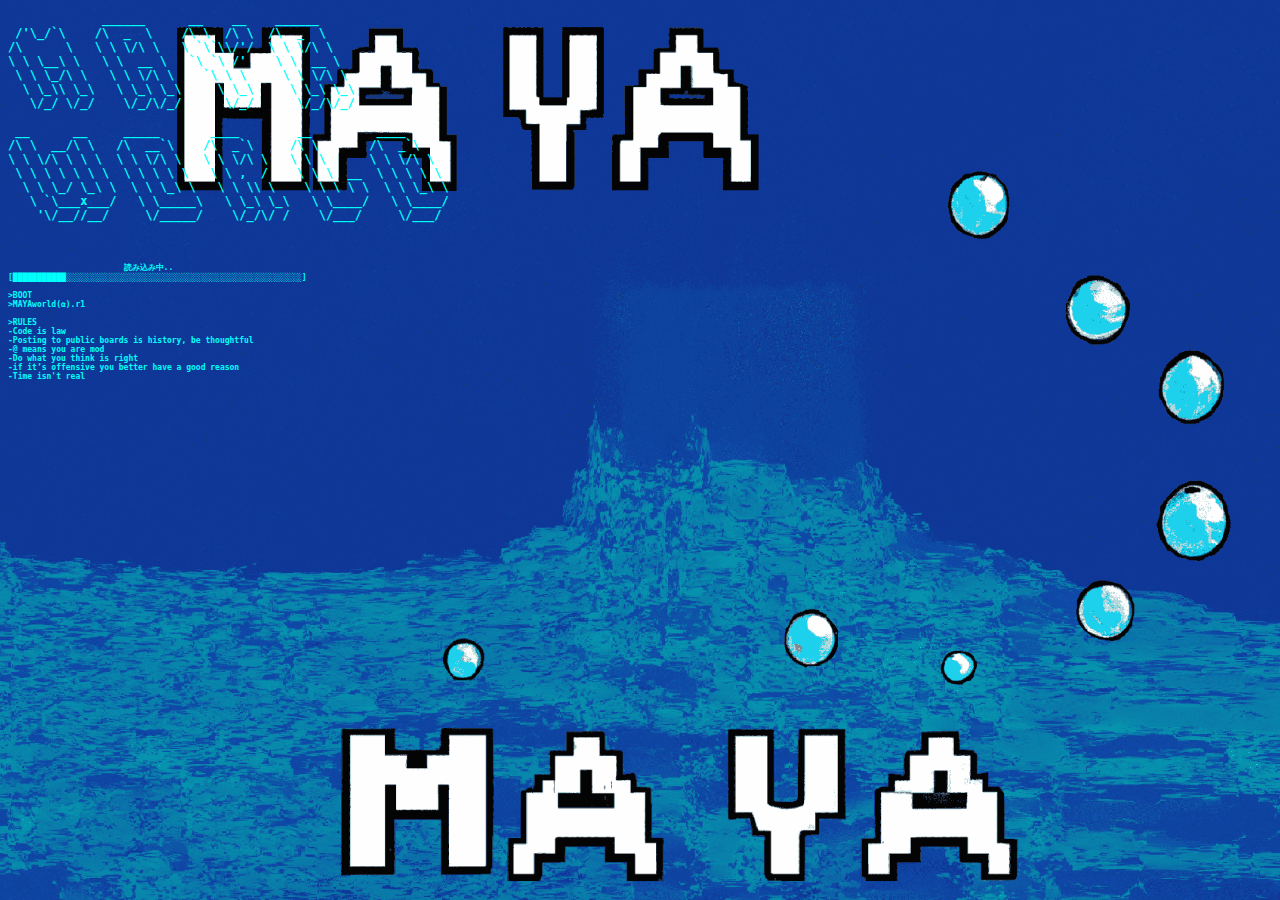
==== index.html @ 63f3714f "fix typo" ====
<!DOCTYPE html>
<html lang="en">
 	<head>
	 	<script async src="https://www.googletagmanager.com/gtag/js?id=G-BT7464H8L0"></script>
	     <script>
		window.dataLayer = window.dataLayer || [];
		function gtag(){dataLayer.push(arguments);}
		gtag('js', new Date());

		gtag('config', 'G-BT7464H8L0');
	    </script>
	  	<script src="https://ajax.googleapis.com/ajax/libs/jquery/3.6.3/jquery.min.js"></script>
		<meta charset="UTF-8">
		<meta http-equiv="Cache-Control" content="no-cache, no-store, must-revalidate">
		<meta http-equiv="Pragma" content="no-cache">
		<meta http-equiv="Expires" content="0">
		<title>MAYA WORLD</title>
		<link rel="stylesheet" href="konbini/style.css">
  </head>
  <body>
	  <h1>
		<pre>
	     ______      __    __    ______
 /'\_/`\    /\  _  \    /\ \  /\ \  /\  _  \
/\      \   \ \ \/\ \   \ `\`\\/'/  \ \ \/\ \
\ \ \__\ \   \ \  __ \   `\ `\ /'    \ \  __ \
 \ \ \_/\ \   \ \ \/\ \    `\ \ \     \ \ \/\ \
  \ \_\\ \_\   \ \_\ \_\     \ \_\     \ \_\ \_\
   \/_/ \/_/    \/_/\/_/      \/_/      \/_/\/_/

 __      __     _____       ____        __         ____
/\ \  __/\ \   /\  __`\    /\  _`\     /\ \       /\  _`\
\ \ \/\ \ \ \  \ \ \/\ \   \ \ \/\ \   \ \ \      \ \ \/\ \
 \ \ \ \ \ \ \  \ \ \ \ \   \ \ ,  /    \ \ \  __  \ \ \ \ \
  \ \ \_/ \_\ \  \ \ \_\ \   \ \ \\ \    \ \ \ \ \  \ \ \_\ \
   \ `\___x___/   \ \_____\   \ \_\ \_\   \ \____/   \ \____/
    '\/__//__/     \/_____/    \/_/\/ /    \/___/     \/___/
<!--
/////////////////////////////////////////////////////////////

***
Come away, O human child!
To the waters and the wild
With a faery, hand in hand,
For the world's more full of weeping than you can understand.
***

join us >> you@mayaworld.online <<

change something! >>github.com/masipah/mayaworld.online<<

/////////////////////////////////////////////////////////////
-->
		</pre>
	  </h1>
	  <h2>
		<pre>
			読み込み中..
<div id="yomikomi"></div>

>BOOT
>MAYAworld(⍺).r1

>RULES
-Code is law
-Posting to public boards is history, be thoughtful
-@ means you are mod
-Do what you think is right
-if it’s offensive you better have a good reason
-Time isn't real
		</pre>
		<script src="konbini/load.js"></script>
		<script>
			var progressBar = new AsciiProgress("yomikomi")
			function updateProgress(){
			progressBar.setValue(progressBar.value += 1)
			}
			setInterval(updateProgress, 40)
		</script>
	  </h2>
	  <div class="container" id="nav">
		  <div class="col1">
		  	<a href="/konbini/HI%20MAYA%20%E2%99%A1%E2%94%89%CB%8F%CD%9B%20(%E2%9D%9B%20%E3%80%B0%20%E2%9D%9B)%CB%8A%CB%8E%E2%94%89%E2%99%A1.pdf"><img src="konbini/left.png"></a>
			  <div class="caption">
				  <pre>launch_deck</pre>
		  </div>
		  </div>
		  <div class="col2">
		  	<a href="#"><img src="konbini/right.png"></a>
			  <div class="caption">
						<pre>coming_soon</pre>
				</div>
		  </div>
		  <div class="col3">
		  	<a href="https://docs.google.com/forms/d/e/1FAIpQLSfDOWnmGSyoX4QJOOw3bQ1SuGyOyhgqt_TZYnOenLjo0nL78A/viewform"><img src="konbini/center.png"></a>
			  <div class="caption">
						<pre>pledge</pre>
				</div>
		  </div>
	  </div>
	</body>
</html>
---- konbini/style.css ----
html {
	background: url(bg.png) no-repeat center center fixed; 
	-webkit-background-size: cover;
	-moz-background-size: cover;
	-o-background-size: cover;
	background-size: cover;
}
body {
	color: #00fffb;
}
h1 {
	font-size: 12px;
}
h2 {
	font-size: 8px;
}
.container {
	margin:  60px auto;
	width: 60vw;
	height: 40vh;
	text-align: center;
	position: absolute;
	top: 50%;
	left: 50%; 
	transform: translate(-50%, -50%);
}
.container > div {
	width: 33%;
}
.col1 {
	float: left;
	position: relative;
}
.col2 {
	float: right;
	position: relative;
}
.col3 {
	margin: auto;
	position: relative;
}
.caption {
	font-size: 10px;
	color: #00fffb;
	font-weight: bold;
}
img{
	max-width: 15vw;
	max-height: 30vh;
}
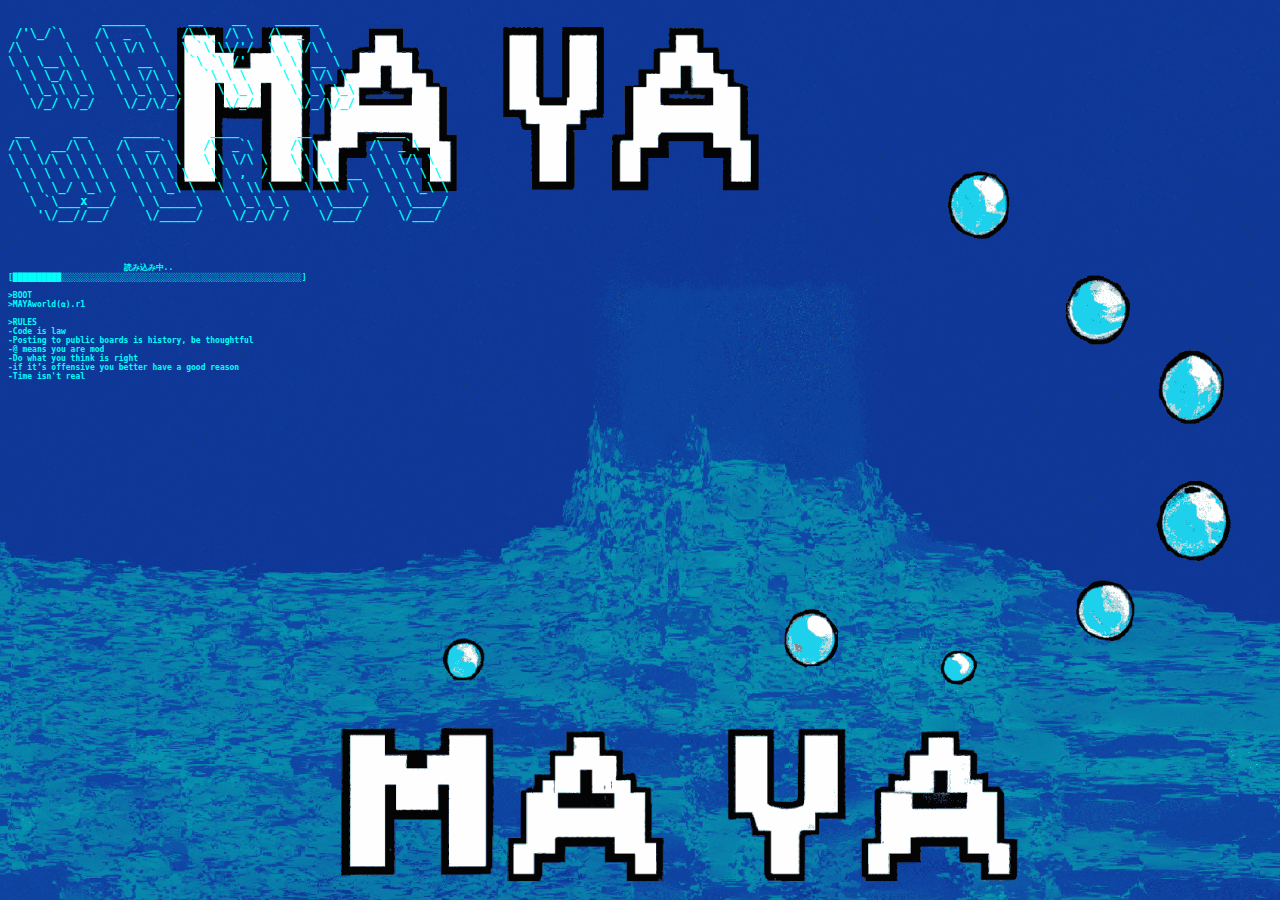
==== commit 7f81b22c: "edit info + ignore" ====
--- a/index.html
+++ b/index.html
@@ -45,9 +45,9 @@
 For the world's more full of weeping than you can understand.
 ***
 
-join us >> you@mayaworld.online <<
+interested? 👉 you@mayaworld.online
 
-change something! >>github.com/masipah/mayaworld.online<<
+github.com/masipah/mayaworld.online
 
 /////////////////////////////////////////////////////////////
 -->
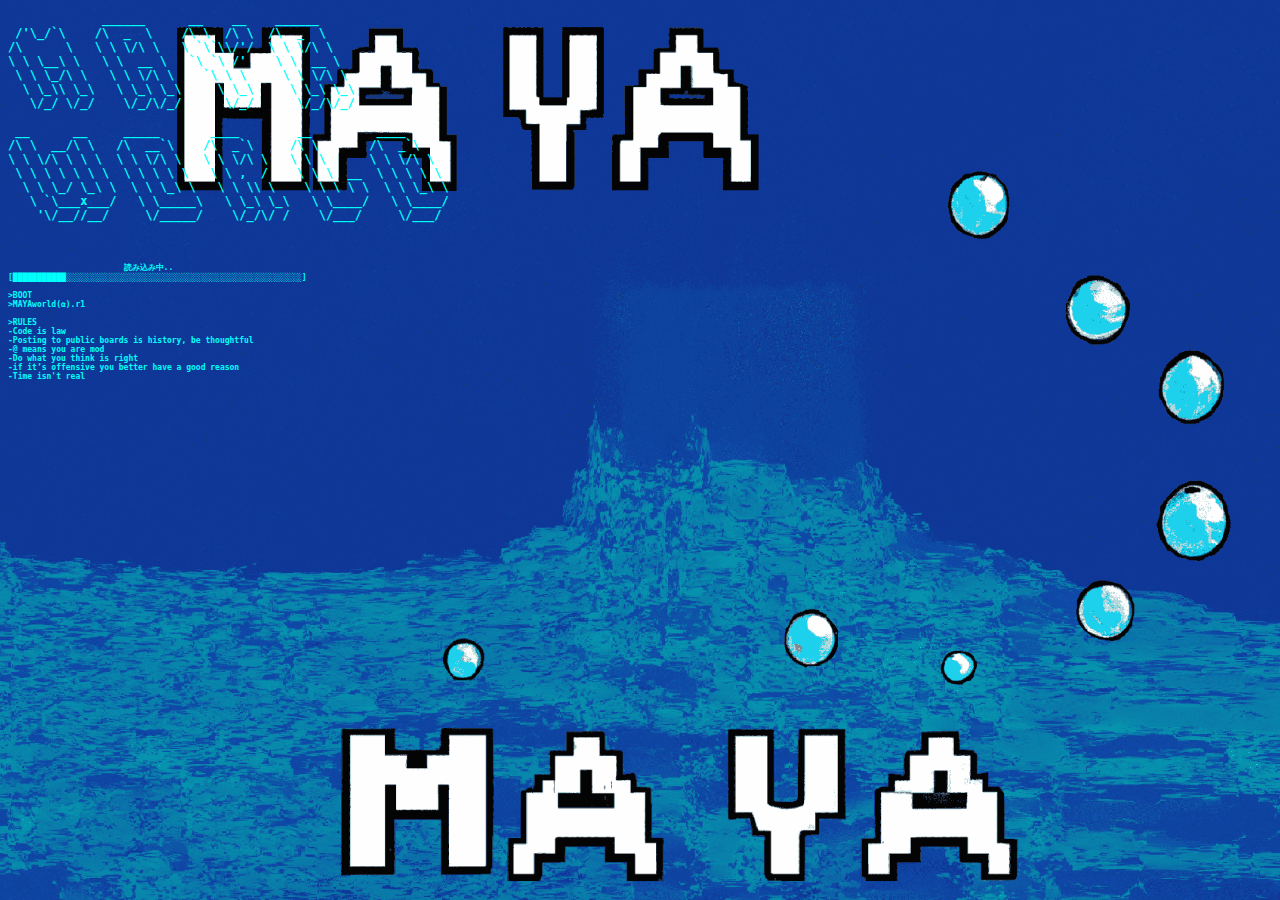
==== commit 0df701ad: "oops" ====
--- a/index.html
+++ b/index.html
@@ -1,25 +1,30 @@
 <!DOCTYPE html>
 <html lang="en">
- 	<head>
-	 	<script async src="https://www.googletagmanager.com/gtag/js?id=G-BT7464H8L0"></script>
-	     <script>
-		window.dataLayer = window.dataLayer || [];
-		function gtag(){dataLayer.push(arguments);}
-		gtag('js', new Date());
 
-		gtag('config', 'G-BT7464H8L0');
-	    </script>
-	  	<script src="https://ajax.googleapis.com/ajax/libs/jquery/3.6.3/jquery.min.js"></script>
-		<meta charset="UTF-8">
-		<meta http-equiv="Cache-Control" content="no-cache, no-store, must-revalidate">
-		<meta http-equiv="Pragma" content="no-cache">
-		<meta http-equiv="Expires" content="0">
-		<title>MAYA WORLD</title>
-		<link rel="stylesheet" href="konbini/style.css">
-  </head>
-  <body>
-	  <h1>
-		<pre>
+<head>
+  <script async src="https://www.googletagmanager.com/gtag/js?id=G-BT7464H8L0"></script>
+  <script>
+    window.dataLayer = window.dataLayer || [];
+
+    function gtag() {
+      dataLayer.push(arguments);
+    }
+    gtag('js', new Date());
+
+    gtag('config', 'G-BT7464H8L0');
+  </script>
+  <script src="https://ajax.googleapis.com/ajax/libs/jquery/3.6.3/jquery.min.js"></script>
+  <meta charset="UTF-8">
+  <meta http-equiv="Cache-Control" content="no-cache, no-store, must-revalidate">
+  <meta http-equiv="Pragma" content="no-cache">
+  <meta http-equiv="Expires" content="0">
+  <title>MAYA WORLD</title>
+  <link rel="stylesheet" href="konbini/style.css">
+</head>
+
+<body>
+  <h1>
+    <pre>
 	     ______      __    __    ______
  /'\_/`\    /\  _  \    /\ \  /\ \  /\  _  \
 /\      \   \ \ \/\ \   \ `\`\\/'/  \ \ \/\ \
@@ -51,10 +56,10 @@
 
 /////////////////////////////////////////////////////////////
 -->
-		</pre>
-	  </h1>
-	  <h2>
-		<pre>
+  </pre>
+  </h1>
+  <h2>
+    <pre>
 			読み込み中..
 <div id="yomikomi"></div>
 
@@ -69,34 +74,36 @@
 -if it’s offensive you better have a good reason
 -Time isn't real
 		</pre>
-		<script src="konbini/load.js"></script>
-		<script>
-			var progressBar = new AsciiProgress("yomikomi")
-			function updateProgress(){
-			progressBar.setValue(progressBar.value += 1)
-			}
-			setInterval(updateProgress, 40)
-		</script>
-	  </h2>
-	  <div class="container" id="nav">
-		  <div class="col1">
-		  	<a href="/konbini/HI%20MAYA%20%E2%99%A1%E2%94%89%CB%8F%CD%9B%20(%E2%9D%9B%20%E3%80%B0%20%E2%9D%9B)%CB%8A%CB%8E%E2%94%89%E2%99%A1.pdf"><img src="konbini/left.png"></a>
-			  <div class="caption">
-				  <pre>launch_deck</pre>
-		  </div>
-		  </div>
-		  <div class="col2">
-		  	<a href="#"><img src="konbini/right.png"></a>
-			  <div class="caption">
-						<pre>coming_soon</pre>
-				</div>
-		  </div>
-		  <div class="col3">
-		  	<a href="https://docs.google.com/forms/d/e/1FAIpQLSfDOWnmGSyoX4QJOOw3bQ1SuGyOyhgqt_TZYnOenLjo0nL78A/viewform"><img src="konbini/center.png"></a>
-			  <div class="caption">
-						<pre>pledge</pre>
-				</div>
-		  </div>
-	  </div>
-	</body>
+    <script src="konbini/load.js"></script>
+    <script>
+      var progressBar = new AsciiProgress("yomikomi")
+
+      function updateProgress() {
+        progressBar.setValue(progressBar.value += 1)
+      }
+      setInterval(updateProgress, 40)
+    </script>
+  </h2>
+  <div class="container" id="nav">
+    <div class="col1">
+      <a href="/konbini/HI%20MAYA%20%E2%99%A1%E2%94%89%CB%8F%CD%9B%20(%E2%9D%9B%20%E3%80%B0%20%E2%9D%9B)%CB%8A%CB%8E%E2%94%89%E2%99%A1.pdf"><img src="konbini/left.png"></a>
+      <div class="caption">
+        <pre>launch_deck</pre>
+      </div>
+    </div>
+    <div class="col2">
+      <a href="/konbini/MAYAgirl_handbook_v2_PUBLIC.pdf"><img src="konbini/right.png"></a>
+      <div class="caption">
+        <pre>handbook</pre>
+      </div>
+    </div>
+    <div class="col3">
+      <a href="https://docs.google.com/forms/d/e/1FAIpQLSfDOWnmGSyoX4QJOOw3bQ1SuGyOyhgqt_TZYnOenLjo0nL78A/viewform"><img src="konbini/center.png"></a>
+      <div class="caption">
+        <pre>pledge</pre>
+      </div>
+    </div>
+  </div>
+</body>
+
 </html>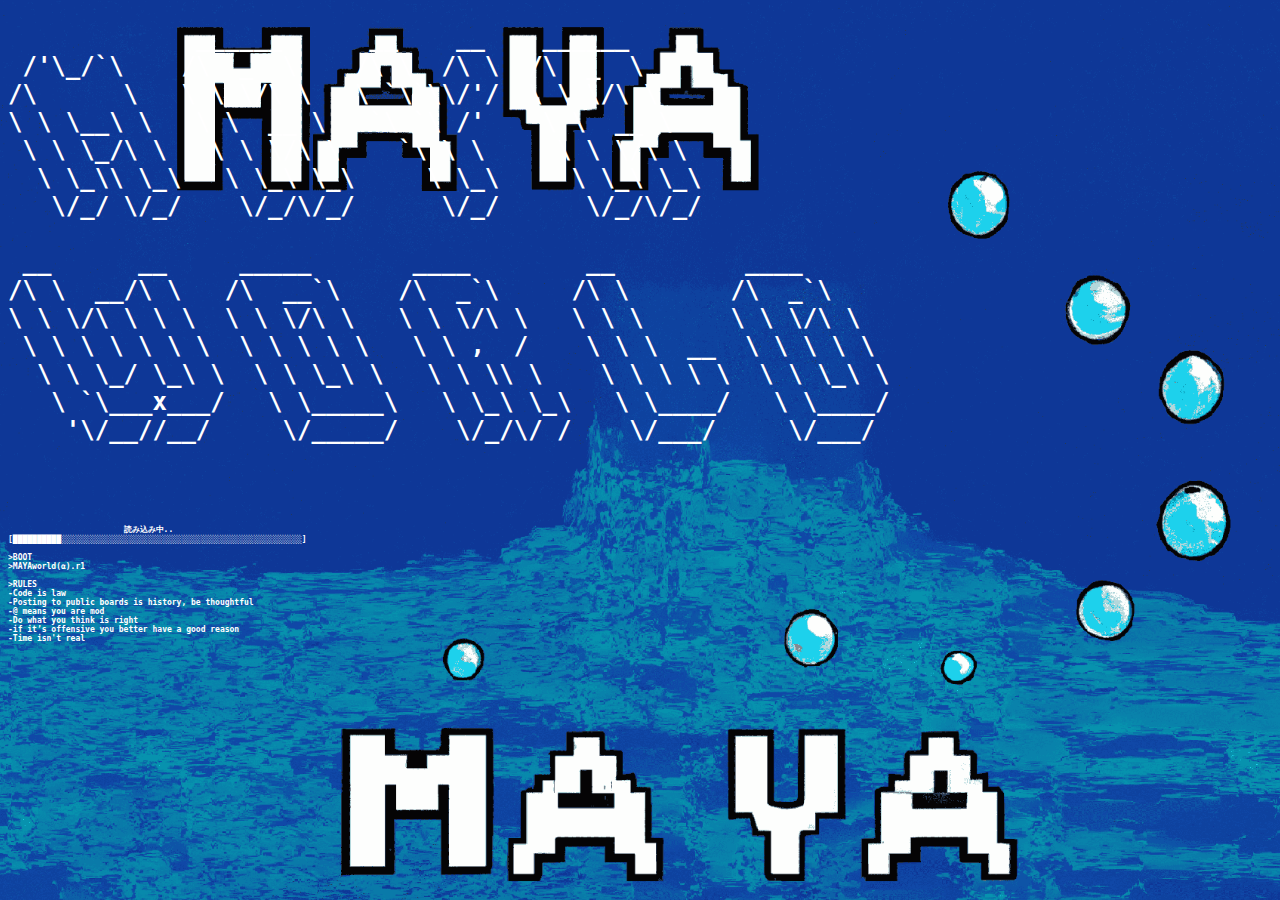
==== commit 81063ac9: "remove virus over my face + naming" ====
--- a/index.html
+++ b/index.html
@@ -88,19 +88,19 @@
     <div class="col1">
       <a href="/konbini/HI%20MAYA%20%E2%99%A1%E2%94%89%CB%8F%CD%9B%20(%E2%9D%9B%20%E3%80%B0%20%E2%9D%9B)%CB%8A%CB%8E%E2%94%89%E2%99%A1.pdf"><img src="konbini/left.png"></a>
       <div class="caption">
-        <pre>launch_deck</pre>
+        <pre>deck</pre>
       </div>
     </div>
     <div class="col2">
-      <a href="/konbini/MAYAgirl_handbook_v2_PUBLIC.pdf"><img src="konbini/right.png"></a>
+      <a href="/konbini/handbook.pdf"><img src="konbini/right.png"></a>
       <div class="caption">
-        <pre>handbook</pre>
+        <pre>readme</pre>
       </div>
     </div>
     <div class="col3">
       <a href="https://docs.google.com/forms/d/e/1FAIpQLSfDOWnmGSyoX4QJOOw3bQ1SuGyOyhgqt_TZYnOenLjo0nL78A/viewform"><img src="konbini/center.png"></a>
       <div class="caption">
-        <pre>pledge</pre>
+        <pre>fund</pre>
       </div>
     </div>
   </div>
--- a/konbini/style.css
+++ b/konbini/style.css
@@ -6,10 +6,10 @@
 	background-size: cover;
 }
 body {
-	color: #00fffb;
+	color: #ffffff;
 }
 h1 {
-	font-size: 12px;
+	font-size: 24px;
 }
 h2 {
 	font-size: 8px;
@@ -41,7 +41,7 @@
 }
 .caption {
 	font-size: 10px;
-	color: #00fffb;
+	color: #ffffff;
 	font-weight: bold;
 }
 img{
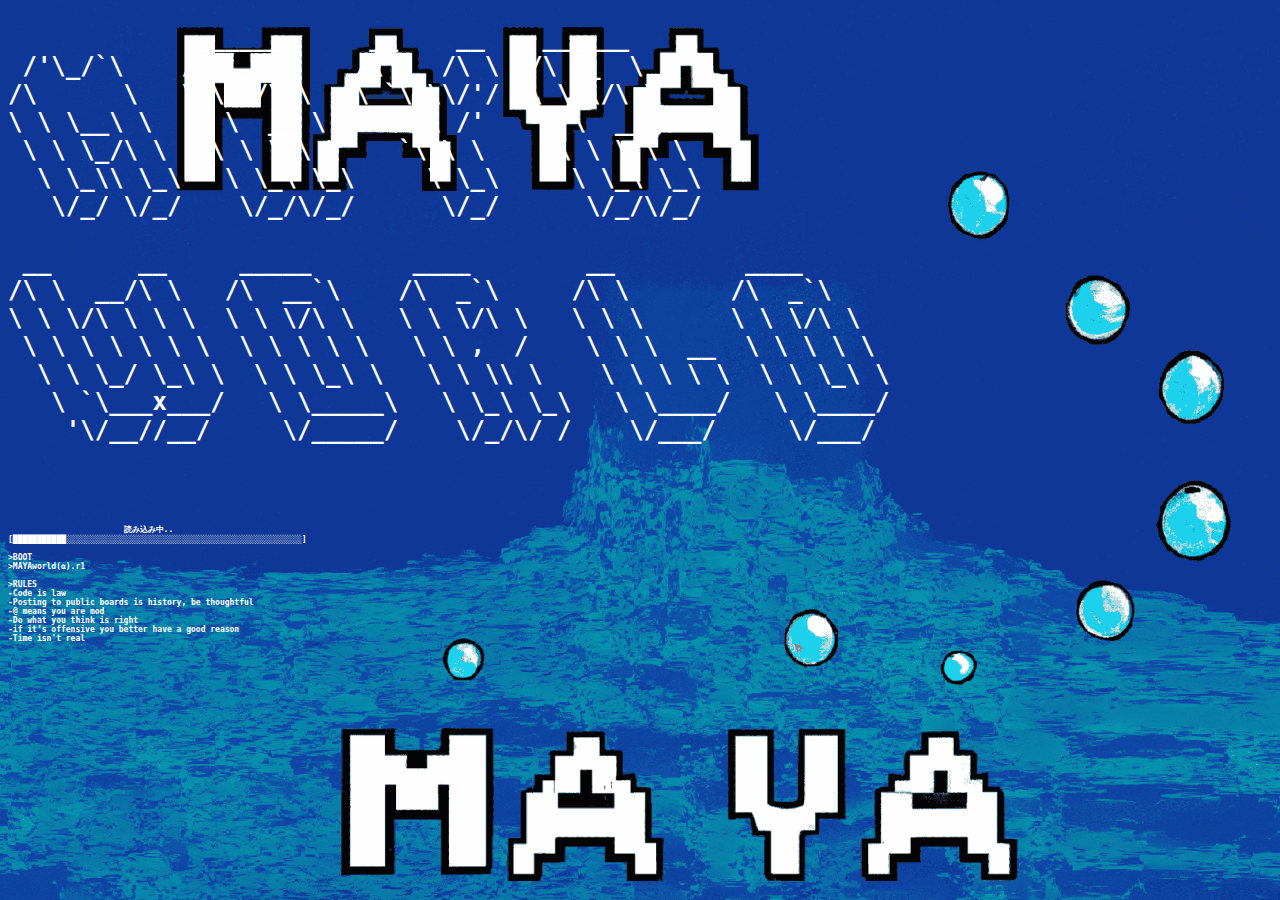
==== commit b484341a: "fix broken STICKER links 🤣" ====
--- a/index.html
+++ b/index.html
@@ -92,7 +92,7 @@
       </div>
     </div>
     <div class="col2">
-      <a href="/konbini/handbook.pdf"><img src="konbini/right.png"></a>
+      <a href="/konbini/MAYAgirl_handbook_v2_PUBLIC.pdf"><img src="konbini/right.png"></a>
       <div class="caption">
         <pre>readme</pre>
       </div>
